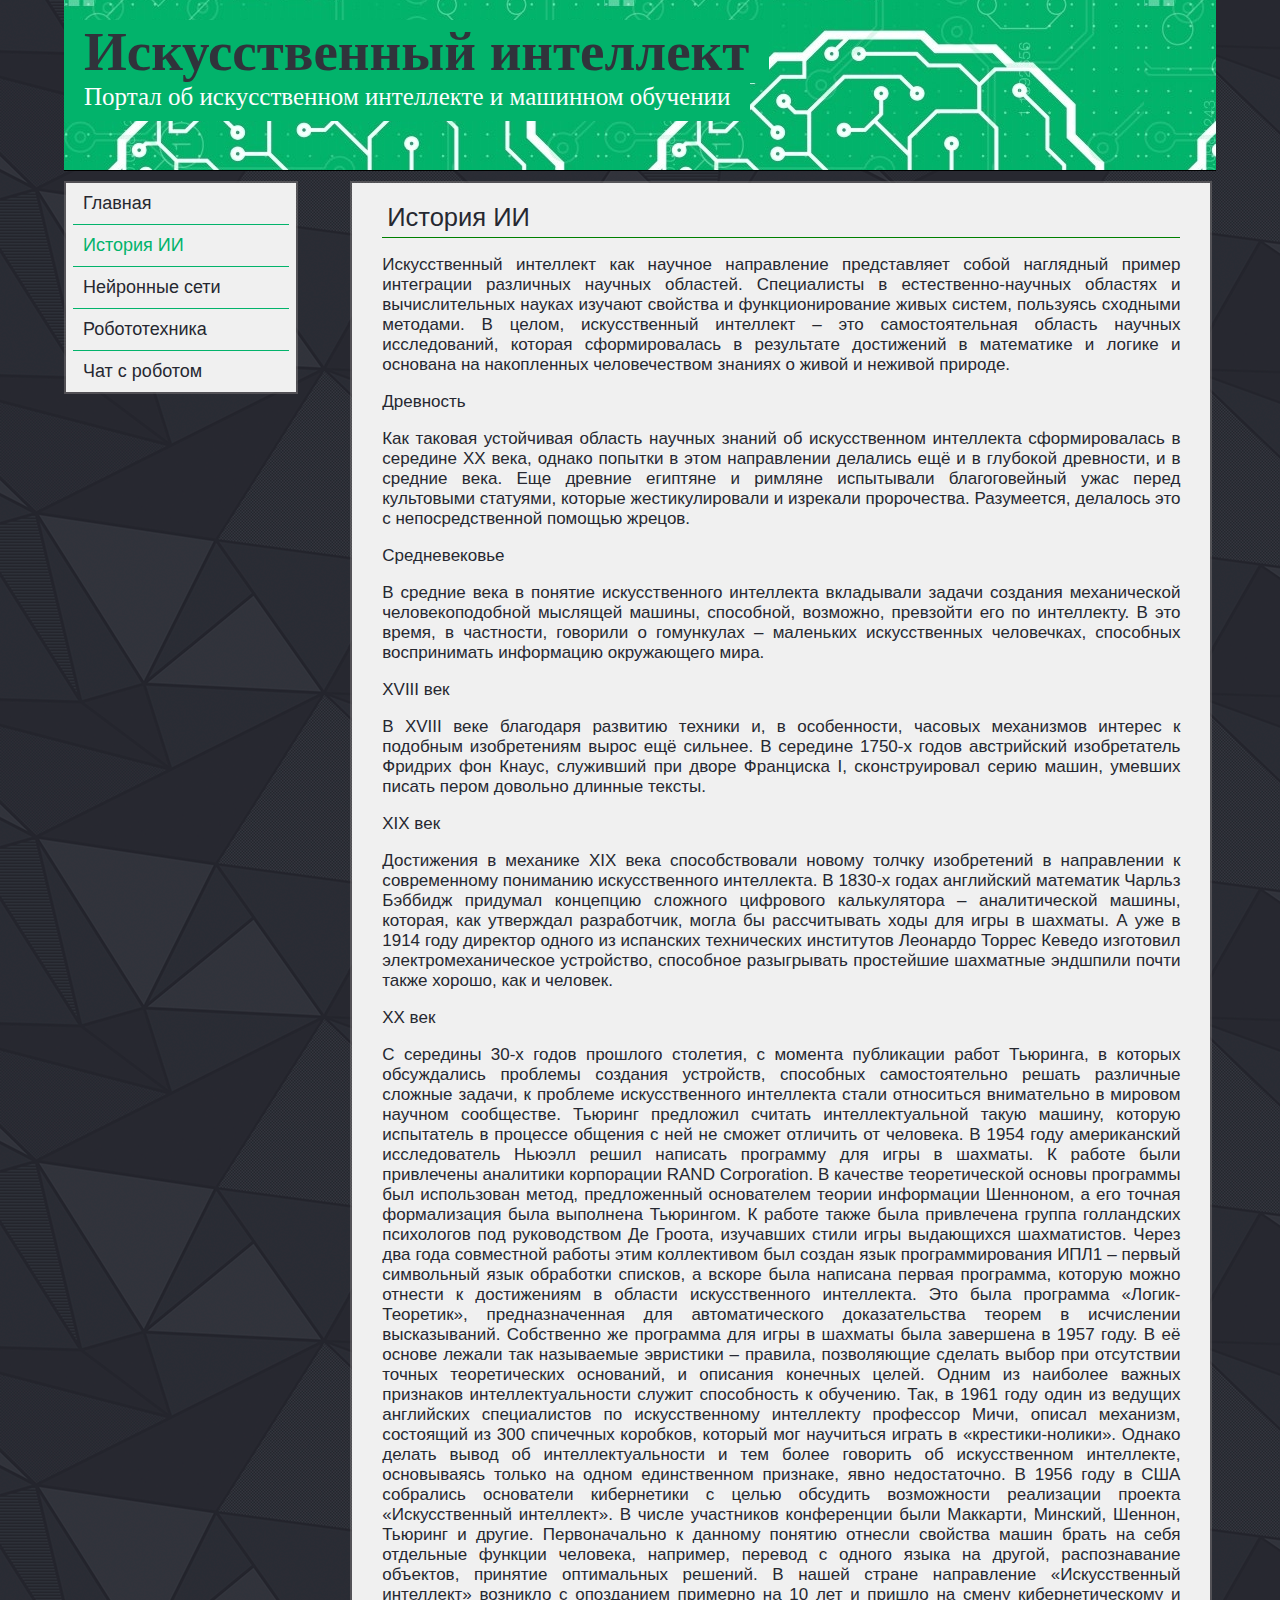
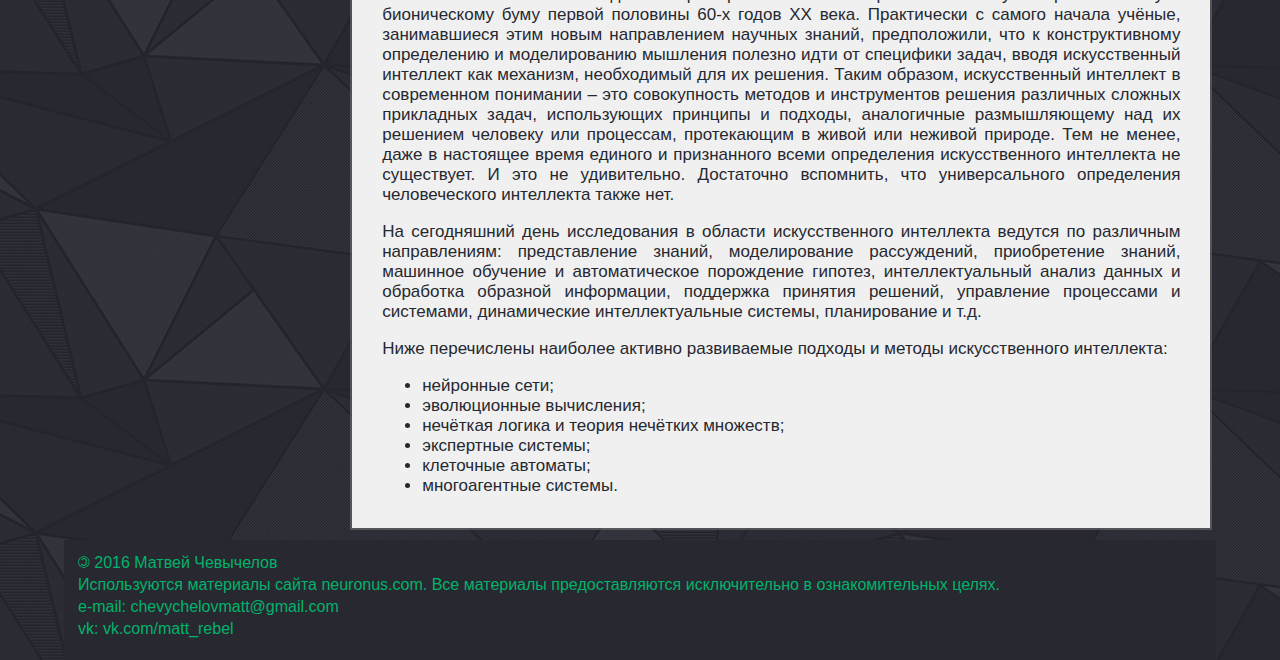
==== ai_history.html @ 52927977 "Все реализовано. Версия 1.0" ====
﻿<!DOCTYPE html>
<HTML lang="ru">
<HEAD>
	<META charset="utf-8"/>
	<style>
	@import url("style.css");
	</style>
	<TITLE>Портал об искуственном интеллекте - История ИИ</TITLE>
    <!--[if IE]>
        <script src="http://html5shiv.googlecode.com/svn/trunk/html5.js"></script>
    <![endif]-->
    <script type="text/javascript" src="http://vk.com/js/api/share.js?93" charset="windows-1251"></script>
</HEAD>

<BODY>    
    <div class="container"> 
        <header>
            <h1>Искусственный интеллект</h1>
            <h2>Портал об искусственном интеллекте и машинном обучении</h2>
        </header>

    	<nav class="site-menu">
            <ul>
                <li><a href="index.html">Главная</a></li>
                <li class="visited"><a href="ai_history.html">История ИИ</a></li>
                <li><a href="neural_networks.html">Нейронные сети</a></li>
                <li><a href="robotics.html">Робототехника</a></li>
                <li><a href="chatbot.html">Чат с роботом</a></li>
            </ul>
        </nav>

        <div class="content">
            <article>
                <h2>История ИИ</h2>
                <p>Искусственный интеллект как научное направление представляет собой наглядный пример интеграции различных научных областей. Специалисты в естественно-научных областях и вычислительных науках изучают свойства и функционирование живых систем, пользуясь сходными методами. В целом, искусственный интеллект – это самостоятельная область научных исследований, которая сформировалась в результате достижений в математике и логике и основана на накопленных человечеством знаниях о живой и неживой природе.
                </p>
                <p>Древность</p>
                <p>Как таковая устойчивая область научных знаний об искусственном интеллекта сформировалась в середине XX века, однако попытки в этом направлении делались ещё и в глубокой древности, и в средние века.
                Еще древние египтяне и римляне испытывали благоговейный ужас перед культовыми статуями, которые жестикулировали и изрекали пророчества. Разумеется, делалось это с непосредственной помощью жрецов.
                </p>
                <p>Средневековье</p>    
                <p>В средние века в понятие искусственного интеллекта вкладывали задачи создания механической человекоподобной мыслящей машины, способной, возможно, превзойти его по интеллекту. В это время, в частности, говорили о гомункулах – маленьких искусственных человечках, способных воспринимать информацию окружающего мира.</p>
                <p>XVIII век</p>
                <p>В XVIII веке благодаря развитию техники и, в особенности, часовых механизмов интерес к подобным изобретениям вырос ещё сильнее. В середине 1750-х годов австрийский изобретатель Фридрих фон Кнаус, служивший при дворе Франциска I, сконструировал серию машин, умевших писать пером довольно длинные тексты.
                </p>
                <p>XIX век</p>
                <p>Достижения в механике XIX века способствовали новому толчку изобретений в направлении к современному пониманию искусственного интеллекта. В 1830-х годах английский математик Чарльз Бэббидж придумал концепцию сложного цифрового калькулятора – аналитической машины, которая, как утверждал разработчик, могла бы рассчитывать ходы для игры в шахматы. А уже в 1914 году директор одного из испанских технических институтов Леонардо Торрес Кеведо изготовил электромеханическое устройство, способное разыгрывать простейшие шахматные эндшпили почти также хорошо, как и человек.
                </p>
                <p>XX век</p>
                <p>С середины 30-х годов прошлого столетия, с момента публикации работ Тьюринга, в которых обсуждались проблемы создания устройств, способных самостоятельно решать различные сложные задачи, к проблеме искусственного интеллекта стали относиться внимательно в мировом научном сообществе. Тьюринг предложил считать интеллектуальной такую машину, которую испытатель в процессе общения с ней не сможет отличить от человека.

                В 1954 году американский исследователь Ньюэлл решил написать программу для игры в шахматы. К работе были привлечены аналитики корпорации RAND Corporation. В качестве теоретической основы программы был использован метод, предложенный основателем теории информации Шенноном, а его точная формализация была выполнена Тьюрингом. К работе также была привлечена группа голландских психологов под руководством Де Гроота, изучавших стили игры выдающихся шахматистов. Через два года совместной работы этим коллективом был создан язык программирования ИПЛ1 – первый символьный язык обработки списков, а вскоре была написана первая программа, которую можно отнести к достижениям в области искусственного интеллекта. Это была программа «Логик-Теоретик», предназначенная для автоматического доказательства теорем в исчислении высказываний. Собственно же программа для игры в шахматы была завершена в 1957 году. В её основе лежали так называемые эвристики – правила, позволяющие сделать выбор при отсутствии точных теоретических оснований, и описания конечных целей.

                Одним из наиболее важных признаков интеллектуальности служит способность к обучению. Так, в 1961 году один из ведущих английских специалистов по искусственному интеллекту профессор Мичи, описал механизм, состоящий из 300 спичечных коробков, который мог научиться играть в «крестики-нолики». Однако делать вывод об интеллектуальности и тем более говорить об искусственном интеллекте, основываясь только на одном единственном признаке, явно недостаточно.

                В 1956 году в США собрались основатели кибернетики с целью обсудить возможности реализации проекта «Искусственный интеллект». В числе участников конференции были Маккарти, Минский, Шеннон, Тьюринг и другие. Первоначально к данному понятию отнесли свойства машин брать на себя отдельные функции человека, например, перевод с одного языка на другой, распознавание объектов, принятие оптимальных решений.

                В нашей стране направление «Искусственный интеллект» возникло с опозданием примерно на 10 лет и пришло на смену кибернетическому и бионическому буму первой половины 60-х годов XX века.

                Практически с самого начала учёные, занимавшиеся этим новым направлением научных знаний, предположили, что к конструктивному определению и моделированию мышления полезно идти от специфики задач, вводя искусственный интеллект как механизм, необходимый для их решения. Таким образом, искусственный интеллект в современном понимании – это совокупность методов и инструментов решения различных сложных прикладных задач, использующих принципы и подходы, аналогичные размышляющему над их решением человеку или процессам, протекающим в живой или неживой природе.

                Тем не менее, даже в настоящее время единого и признанного всеми определения искусственного интеллекта не существует. И это не удивительно. Достаточно вспомнить, что универсального определения человеческого интеллекта также нет.
                </p>
                <p>
                На сегодняшний день исследования в области искусственного интеллекта ведутся по различным направлениям: представление знаний, моделирование рассуждений, приобретение знаний, машинное обучение и автоматическое порождение гипотез, интеллектуальный анализ данных и обработка образной информации, поддержка принятия решений, управление процессами и системами, динамические интеллектуальные системы, планирование и т.д.
                </p>
                <p>Ниже перечислены наиболее активно развиваемые подходы и методы искусственного интеллекта:</p>
                <ul> 
                    <li>нейронные сети;</li>
                    <li>эволюционные вычисления;</li>
                    <li>нечёткая логика и теория нечётких множеств;</li>
                    <li>экспертные системы;</li>
                    <li>клеточные автоматы;</li>
                    <li>многоагентные системы.</li>
                </ul>
                <script type="text/javascript"><!--
                    document.write(VK.Share.button(false,{type: "round_nocount", text: "Сохранить"}));
                    -->
                </script>
            </article>
        </div>

        <div class="footer">
            <p>
                <!--[if lte IE 8]>
                <span style="
                   filter: progid:DXImageTransform.Microsoft.BasicImage( rotation=2 );
                   display: inline-block;
                ">
                <![endif]-->
                <span style="
                   -webkit-transform: scaleX(-1);
                      -moz-transform: scaleX(-1);
                        -o-transform: scaleX(-1);
                    -khtml-transform: scaleX(-1);
                       -ms-transform: scaleX(-1);
                           transform: scaleX(-1);
                   display: inline-block;
                ">
                    &copy;
                </span>

                <!--[if lte IE 8]>
                </span>
                <![endif]-->
                2016 Матвей Чевычелов
            </p>
            <p>Используются материалы сайта neuronus.com. Все материалы предоставляются исключительно в ознакомительных целях.</p>
            <p>e-mail: chevychelovmatt@gmail.com</p>
            <p>vk: <a href="http://vk.com/matt_rebel">vk.com/matt_rebel</a></p>
        </div>
    </div>
</BODY>
</HTML>
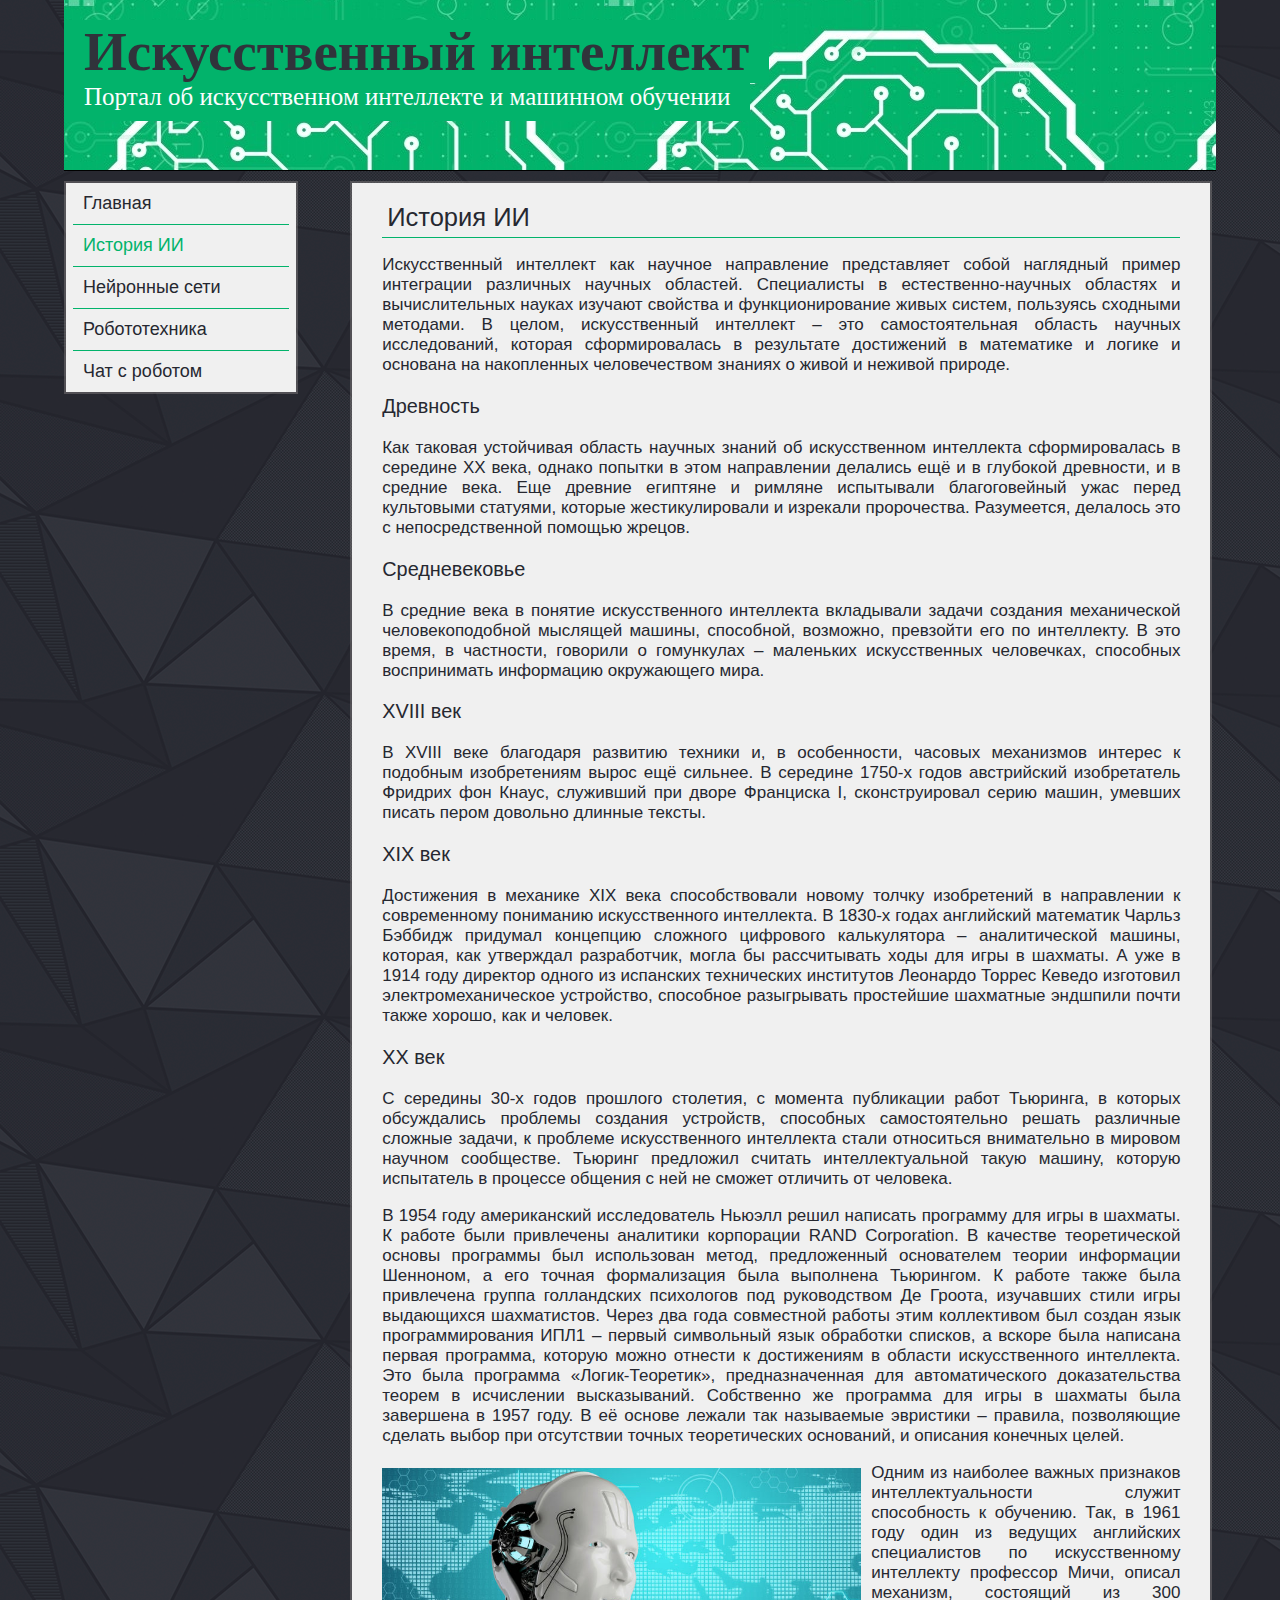
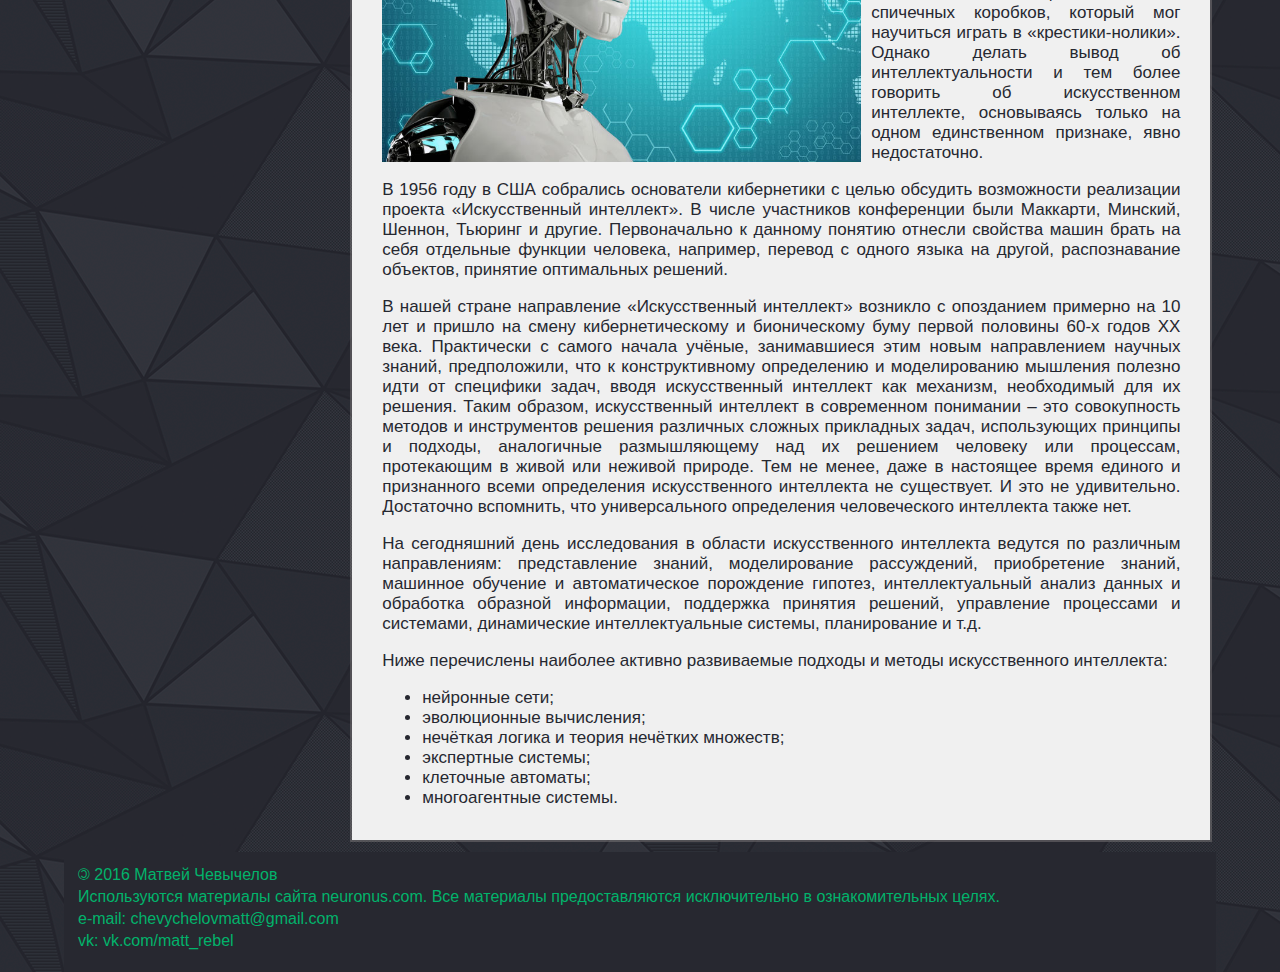
==== commit 5a396b54: "Добавлены изображения" ====
--- a/ai_history.html
+++ b/ai_history.html
@@ -34,27 +34,31 @@
                 <h2>История ИИ</h2>
                 <p>Искусственный интеллект как научное направление представляет собой наглядный пример интеграции различных научных областей. Специалисты в естественно-научных областях и вычислительных науках изучают свойства и функционирование живых систем, пользуясь сходными методами. В целом, искусственный интеллект – это самостоятельная область научных исследований, которая сформировалась в результате достижений в математике и логике и основана на накопленных человечеством знаниях о живой и неживой природе.
                 </p>
-                <p>Древность</p>
+                <h3>Древность</h3>
                 <p>Как таковая устойчивая область научных знаний об искусственном интеллекта сформировалась в середине XX века, однако попытки в этом направлении делались ещё и в глубокой древности, и в средние века.
                 Еще древние египтяне и римляне испытывали благоговейный ужас перед культовыми статуями, которые жестикулировали и изрекали пророчества. Разумеется, делалось это с непосредственной помощью жрецов.
                 </p>
-                <p>Средневековье</p>    
+                <h3>Средневековье</h3>    
                 <p>В средние века в понятие искусственного интеллекта вкладывали задачи создания механической человекоподобной мыслящей машины, способной, возможно, превзойти его по интеллекту. В это время, в частности, говорили о гомункулах – маленьких искусственных человечках, способных воспринимать информацию окружающего мира.</p>
-                <p>XVIII век</p>
+                <h3>XVIII век</h3>
                 <p>В XVIII веке благодаря развитию техники и, в особенности, часовых механизмов интерес к подобным изобретениям вырос ещё сильнее. В середине 1750-х годов австрийский изобретатель Фридрих фон Кнаус, служивший при дворе Франциска I, сконструировал серию машин, умевших писать пером довольно длинные тексты.
                 </p>
-                <p>XIX век</p>
+                <h3>XIX век</h3>
                 <p>Достижения в механике XIX века способствовали новому толчку изобретений в направлении к современному пониманию искусственного интеллекта. В 1830-х годах английский математик Чарльз Бэббидж придумал концепцию сложного цифрового калькулятора – аналитической машины, которая, как утверждал разработчик, могла бы рассчитывать ходы для игры в шахматы. А уже в 1914 году директор одного из испанских технических институтов Леонардо Торрес Кеведо изготовил электромеханическое устройство, способное разыгрывать простейшие шахматные эндшпили почти также хорошо, как и человек.
                 </p>
-                <p>XX век</p>
+                <h3>XX век</h3>
                 <p>С середины 30-х годов прошлого столетия, с момента публикации работ Тьюринга, в которых обсуждались проблемы создания устройств, способных самостоятельно решать различные сложные задачи, к проблеме искусственного интеллекта стали относиться внимательно в мировом научном сообществе. Тьюринг предложил считать интеллектуальной такую машину, которую испытатель в процессе общения с ней не сможет отличить от человека.
-
+                <p>
                 В 1954 году американский исследователь Ньюэлл решил написать программу для игры в шахматы. К работе были привлечены аналитики корпорации RAND Corporation. В качестве теоретической основы программы был использован метод, предложенный основателем теории информации Шенноном, а его точная формализация была выполнена Тьюрингом. К работе также была привлечена группа голландских психологов под руководством Де Гроота, изучавших стили игры выдающихся шахматистов. Через два года совместной работы этим коллективом был создан язык программирования ИПЛ1 – первый символьный язык обработки списков, а вскоре была написана первая программа, которую можно отнести к достижениям в области искусственного интеллекта. Это была программа «Логик-Теоретик», предназначенная для автоматического доказательства теорем в исчислении высказываний. Собственно же программа для игры в шахматы была завершена в 1957 году. В её основе лежали так называемые эвристики – правила, позволяющие сделать выбор при отсутствии точных теоретических оснований, и описания конечных целей.
-
+                </p>
+                <img class="floated" src="img/ai-history1.jpg" width="60%" height="60%">
+                <p>
                 Одним из наиболее важных признаков интеллектуальности служит способность к обучению. Так, в 1961 году один из ведущих английских специалистов по искусственному интеллекту профессор Мичи, описал механизм, состоящий из 300 спичечных коробков, который мог научиться играть в «крестики-нолики». Однако делать вывод об интеллектуальности и тем более говорить об искусственном интеллекте, основываясь только на одном единственном признаке, явно недостаточно.
-
+                </p>
+                <p>
                 В 1956 году в США собрались основатели кибернетики с целью обсудить возможности реализации проекта «Искусственный интеллект». В числе участников конференции были Маккарти, Минский, Шеннон, Тьюринг и другие. Первоначально к данному понятию отнесли свойства машин брать на себя отдельные функции человека, например, перевод с одного языка на другой, распознавание объектов, принятие оптимальных решений.
-
+                </p>
+                <p>
                 В нашей стране направление «Искусственный интеллект» возникло с опозданием примерно на 10 лет и пришло на смену кибернетическому и бионическому буму первой половины 60-х годов XX века.
 
                 Практически с самого начала учёные, занимавшиеся этим новым направлением научных знаний, предположили, что к конструктивному определению и моделированию мышления полезно идти от специфики задач, вводя искусственный интеллект как механизм, необходимый для их решения. Таким образом, искусственный интеллект в современном понимании – это совокупность методов и инструментов решения различных сложных прикладных задач, использующих принципы и подходы, аналогичные размышляющему над их решением человеку или процессам, протекающим в живой или неживой природе.
